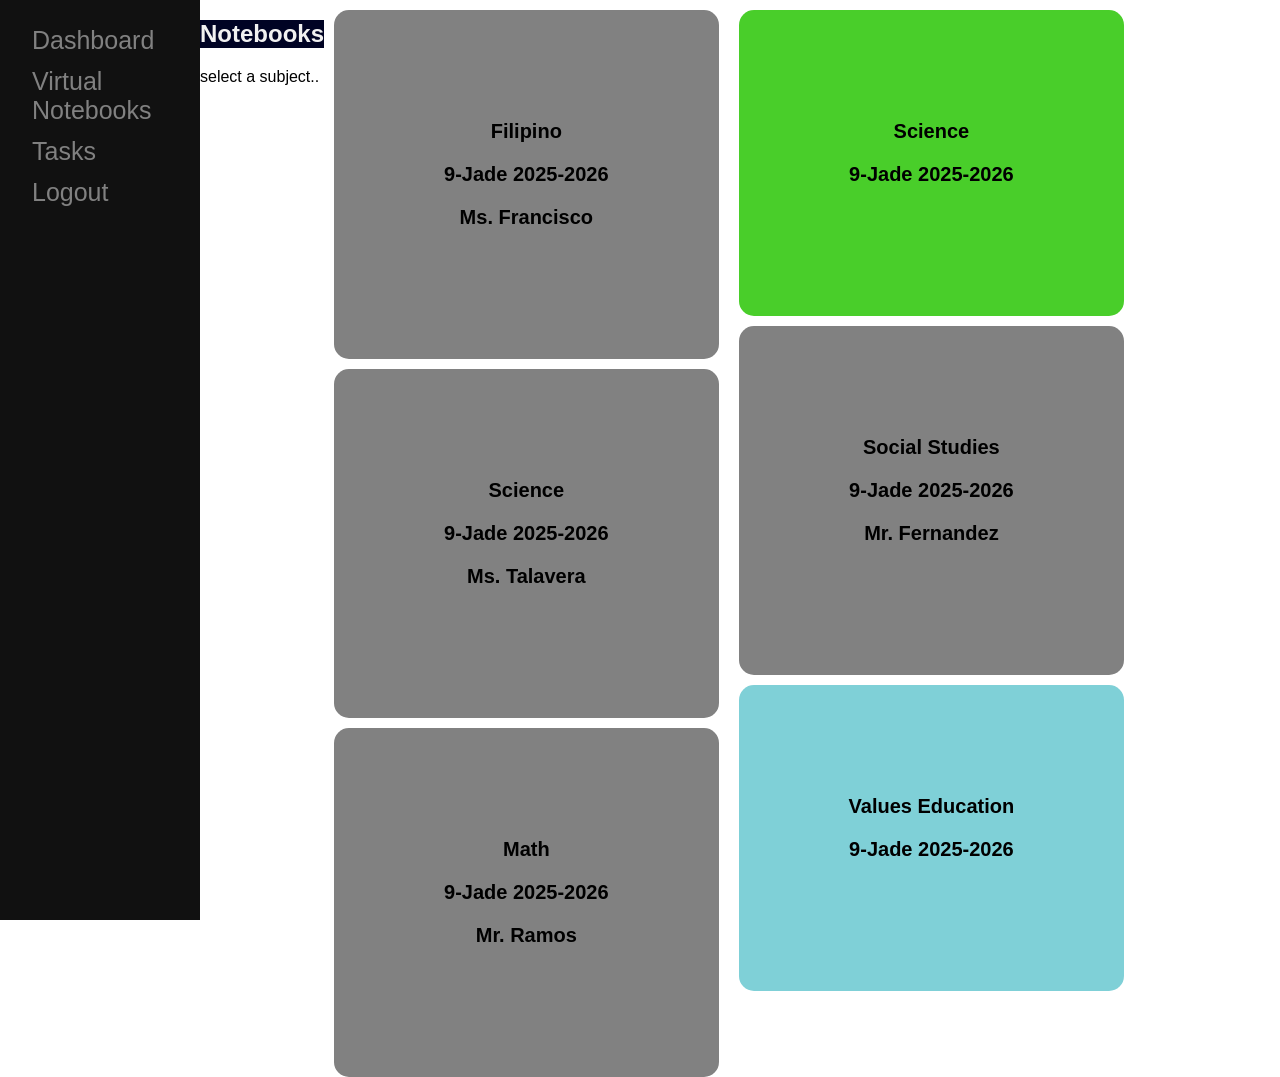
==== books.html @ d2167081 "Create books.html" ====
<!DOCTYPE html>
<html>
<head>
<meta name="viewport" content="width=device-width, initial-scale=1">
<style>
body {
  font-family: "Lato", sans-serif;
  display: flex;
  height: 100vh;
  margin: 0;
}

.sidenav {
  height: 100%;
  width: 200px;
  position: fixed;
  z-index: 1;
  top: 0;
  left: 0;
  background-color: #111;
  overflow-x: hidden;
  padding-top: 20px;
}

.sidenav a {
  padding: 6px 6px 6px 32px;
  text-decoration: none;
  font-size: 25px;
  color: #818181;
  display: block;
}

.sidenav a:hover {
  color: #f1f1f1;
}

.main {
  margin-left: 200px; 
}

.box {
  border-radius: 15px;
  padding: 110px;
  text-align: center;
  font-size: 20px;
  font-weight: bold;
  margin: 10px;
  background-color: #818181;
  
  }


</style>
</head>

<body>

<div class="sidenav">
  <a onclick="alert('...')">Dashboard</a>
  <a onclick="alert('...')">Virtual Notebooks</a>
  <a onclick="alert('...')">Tasks</a>
  <a onclick="document.location='index.html'">Logout</a>
</div>


<div class="main">
  <h2 style="background-color: #000324; color: #f1f1f1;">Notebooks</h2>
  <p>select a subject..</p>
</div>

<br><br>


<div class="col-4">
  <div class="col-4">
    <div class="box" style="background-image: url(https://img.freepik.com/free-vector/abstract-simple-yellow-circle-shape-background-design-vector_1017-47338.jpg?semt=ais_hybrid&w=740&q=80);">Filipino<p>9-Jade 2025-2026</p><p>Ms. Francisco</p></div>
  </div>
  
  <div class="col-4">
    <div class="box" style="background-image: url(https://i.pinimg.com/originals/6d/99/e0/6d99e0b4b568bc837ab6e0b8761b0748.jpg);">Science<p>9-Jade 2025-2026</p><p>Ms. Talavera</p></div>
  </div>

  <div class="col-4">
    <div class="box" style="background-image: url(https://marketplace.canva.com/EAFA7HcvCvU/1/0/1600w/canva-blue-white-abstract-color-and-style-video-background-5WjVzool7kE.jpg);">Math<p>9-Jade 2025-2026</p><p>Mr. Ramos</p></div>
  </div>

</div>

<div class="row">
  <div class="col-4">
    <div class="box" style="background-color: #49ce2a;">Science<p>9-Jade 2025-2026</p></div>
  </div>
  
  <div class="col-4">
    <div class="box" style="background-image: url(https://static.vecteezy.com/system/resources/thumbnails/051/196/602/small/burned-and-cracked-paper-texture-photo.jpg);">Social Studies<p>9-Jade 2025-2026</p><p>Mr. Fernandez</p></div>
  </div>

  <div class="col-4">
    <div class="box" style="background-color: #7fd0d7;">Values Education<p>9-Jade 2025-2026</p></div>
  </div>

</div>


</div>
   
</body>
</html>
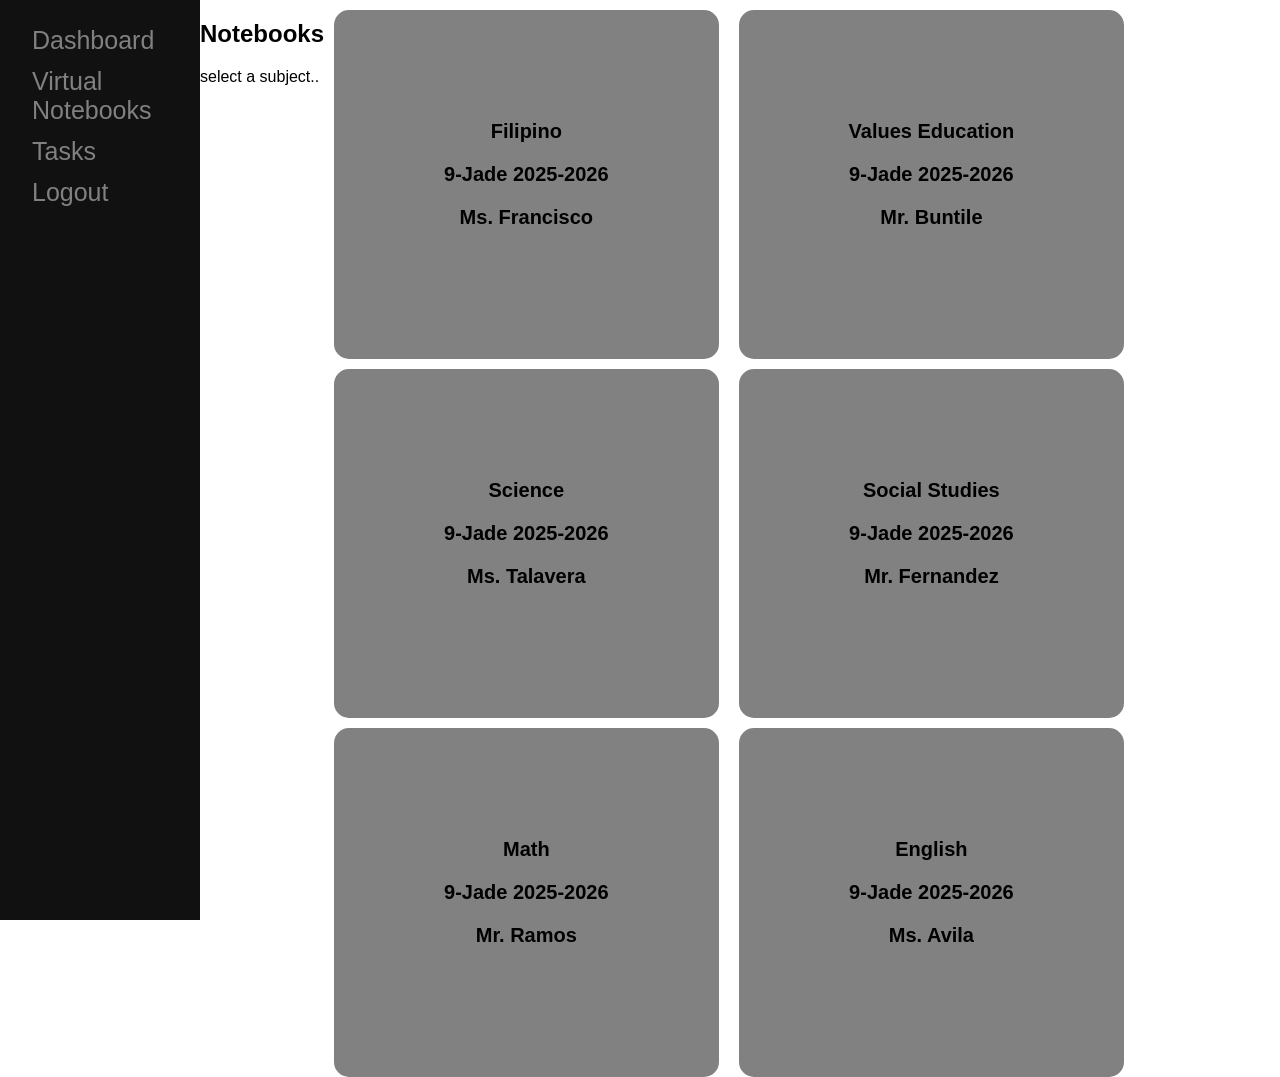
==== commit e2d88db0: "Update books.html" ====
--- a/books.html
+++ b/books.html
@@ -47,6 +47,7 @@
   margin: 10px;
   background-color: #818181;
   
+  
   }
 
 
@@ -59,12 +60,12 @@
   <a onclick="alert('...')">Dashboard</a>
   <a onclick="alert('...')">Virtual Notebooks</a>
   <a onclick="alert('...')">Tasks</a>
-  <a onclick="document.location='index.html'">Logout</a>
+ <a onclick="alert('...')">Logout</a>
 </div>
 
 
 <div class="main">
-  <h2 style="background-color: #000324; color: #f1f1f1;">Notebooks</h2>
+  <h2>Notebooks</h2>
   <p>select a subject..</p>
 </div>
 
@@ -88,7 +89,7 @@
 
 <div class="row">
   <div class="col-4">
-    <div class="box" style="background-color: #49ce2a;">Science<p>9-Jade 2025-2026</p></div>
+    <div class="box" style="background-image: url(https://static.vecteezy.com/system/resources/thumbnails/007/784/841/small_2x/health-and-science-medical-innovation-concept-abstract-geometric-futuristic-background-from-hexagons-pattern-light-blue-radiant-background-illustration-vector.jpg);">Values Education<p>9-Jade 2025-2026</p><p>Mr. Buntile</p></div>
   </div>
   
   <div class="col-4">
@@ -96,7 +97,7 @@
   </div>
 
   <div class="col-4">
-    <div class="box" style="background-color: #7fd0d7;">Values Education<p>9-Jade 2025-2026</p></div>
+    <div class="box" style="background-image: url(https://t4.ftcdn.net/jpg/04/43/80/31/360_F_443803156_3Ag5kDoatx7oB5PBzNMTKsAaQR1SoFHk.jpg);">English<p>9-Jade 2025-2026</p><p>Ms. Avila</p></div>
   </div>
 
 </div>
